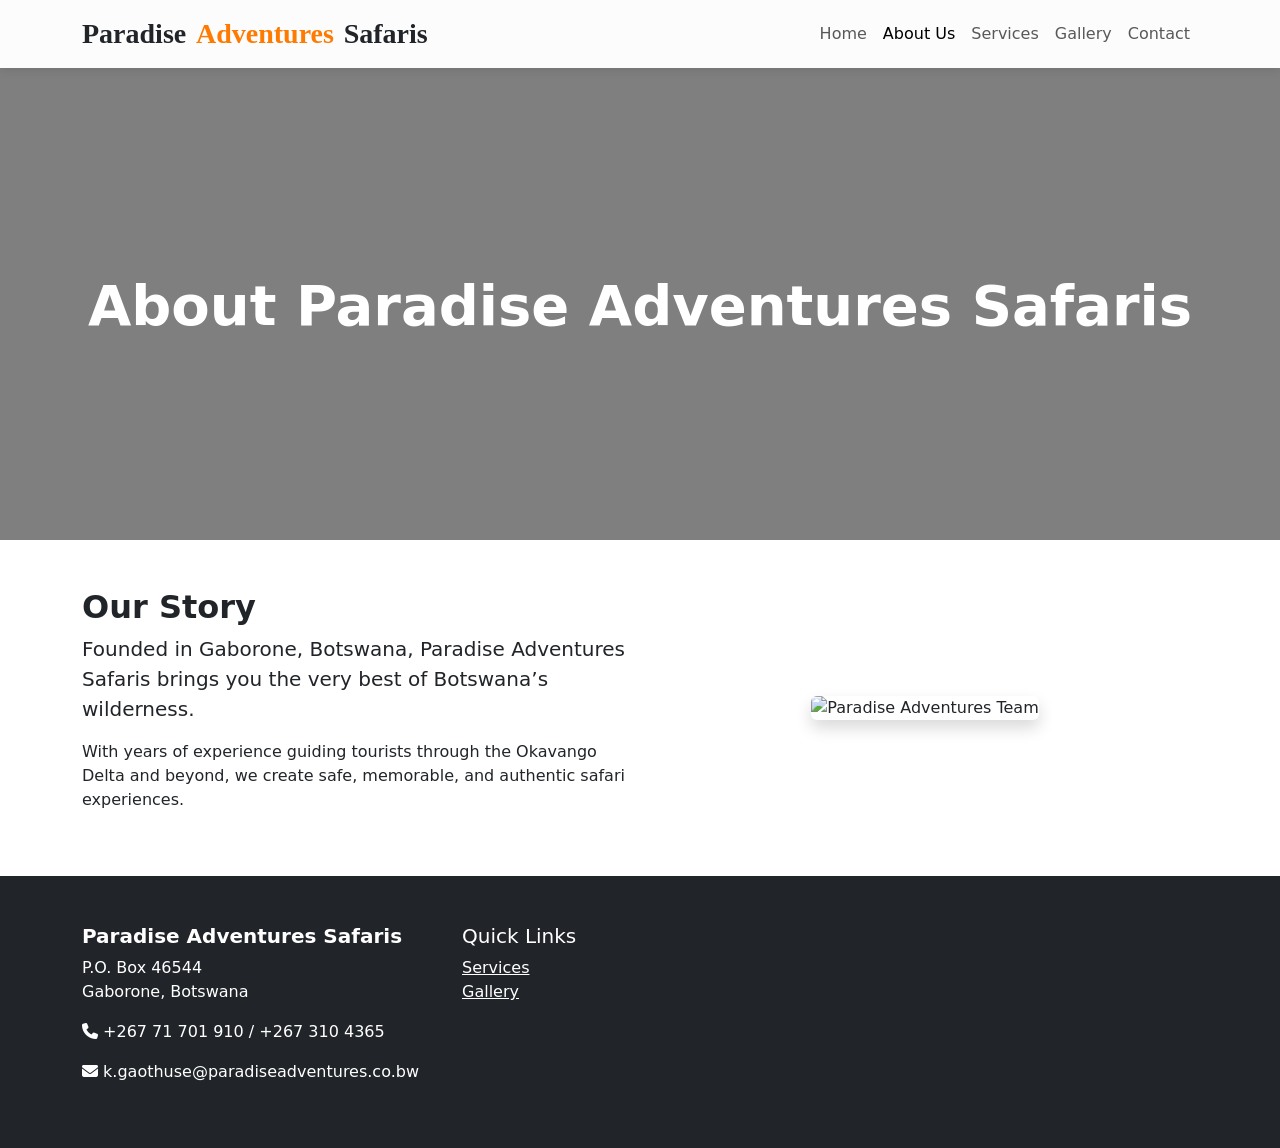
==== about.html @ 1bc7b532 "Large changes, Added Java code for verification on Contact page(Test Later) Slightly Revamped Every " ====
<!DOCTYPE html>
<html lang="en">
<head>
    <meta charset="UTF-8">
    <meta name="viewport" content="width=device-width, initial-scale=1.0">
    <title>About Us | Paradise Adventures Safaris</title>
    <link href="https://cdn.jsdelivr.net/npm/bootstrap@5.3.3/dist/css/bootstrap.min.css" rel="stylesheet">
    <link rel="stylesheet" href="styles.css">
    <link rel="stylesheet" href="https://cdnjs.cloudflare.com/ajax/libs/font-awesome/6.5.1/css/all.min.css">
</head>
<body>
    <!-- Navbar -->
    <nav class="navbar navbar-expand-lg fixed-top">
        <div class="container">
            <a class="navbar-brand fw-bold fs-3" href="index.html">
                <span class="text-dark">Paradise</span> 
                <span class="text-orange">Adventures</span> 
                <span class="text-dark">Safaris</span>
            </a>
            <button class="navbar-toggler" type="button" data-bs-toggle="collapse" data-bs-target="#navbarNav">
                <span class="navbar-toggler-icon"></span>
            </button>
            <div class="collapse navbar-collapse" id="navbarNav">
                <ul class="navbar-nav ms-auto">
                    <li class="nav-item"><a class="nav-link" href="index.html">Home</a></li>
                    <li class="nav-item"><a class="nav-link active" href="about.html">About Us</a></li>
                    <li class="nav-item"><a class="nav-link" href="services.html">Services</a></li>
                    <li class="nav-item"><a class="nav-link" href="gallery.html">Gallery</a></li>
                    <li class="nav-item"><a class="nav-link" href="contact.html">Contact</a></li>
                </ul>
            </div>
        </div>
    </nav>

    <!-- Hero - PLACE YOUR HERO IMAGE HERE -->
    <header class="hero d-flex align-items-center text-white" style="background: linear-gradient(rgba(0,0,0,0.5), rgba(0,0,0,0.5)), url('images/your-about-hero.jpg') center/cover no-repeat; min-height: 60vh;">
        <div class="container text-center">
            <h1 class="display-4 fw-bold">About Paradise Adventures Safaris</h1>
        </div>
    </header>

    <section class="py-5">
        <div class="container">
            <div class="row align-items-center">
                <div class="col-lg-6">
                    <h2 class="fw-bold">Our Story</h2>
                    <p class="lead">Founded in Gaborone, Botswana, Paradise Adventures Safaris brings you the very best of Botswana’s wilderness.</p>
                    <p>With years of experience guiding tourists through the Okavango Delta and beyond, we create safe, memorable, and authentic safari experiences.</p>
                </div>
                <div class="col-lg-6 text-center">
                    <!-- PLACE YOUR ABOUT PHOTO HERE -->
                    <img src="images/your-about-photo.jpg" alt="Paradise Adventures Team" class="img-fluid rounded shadow">
                </div>
            </div>
        </div>
    </section>

    <!-- Footer -->
    <footer class="bg-dark text-white py-5">
        <div class="container">
            <div class="row">
                <div class="col-md-4">
                    <h5 class="fw-bold">Paradise Adventures Safaris</h5>
                    <p>P.O. Box 46544<br>Gaborone, Botswana</p>
                    <p><i class="fas fa-phone"></i> +267 71 701 910 / +267 310 4365</p>
                    <p><i class="fas fa-envelope"></i> k.gaothuse@paradiseadventures.co.bw</p>
                </div>
                <div class="col-md-4">
                    <h5>Quick Links</h5>
                    <ul class="list-unstyled">
                        <li><a href="services.html" class="text-white">Services</a></li>
                        <li><a href="gallery.html" class="text-white">Gallery</a></li
---- styles.css ----
:root {
    --orange: #FF7A00;
}

body {
    font-family: 'Segoe UI', system-ui, sans-serif;
}

.text-orange { color: var(--orange) !important; }
.btn-orange {
    background-color: var(--orange);
    color: white;
    border: none;
}
.btn-orange:hover {
    background-color: #e66c00;
    color: white;
}

/* Navbar */
.navbar {
    background-color: rgba(255, 255, 255, 0.98);
    box-shadow: 0 2px 10px rgba(0, 0, 0, 0.1);
}
.navbar-brand span {
    font-family: 'Georgia', serif;
}

/* Hero */
.hero {
    background: linear-gradient(rgba(0, 0, 0, 0.5), rgba(0, 0, 0, 0.5)),
                url('https://picsum.photos/id/1015/1920/1080') center/cover no-repeat;
    min-height: 100vh;
    padding-top: 80px;
}

/* Responsive */
@media (max-width: 768px) {
    .hero h1 {
        font-size: 2.5rem;
    }
}

/* Footer */
footer a:hover {
    color: var(--orange) !important;
}
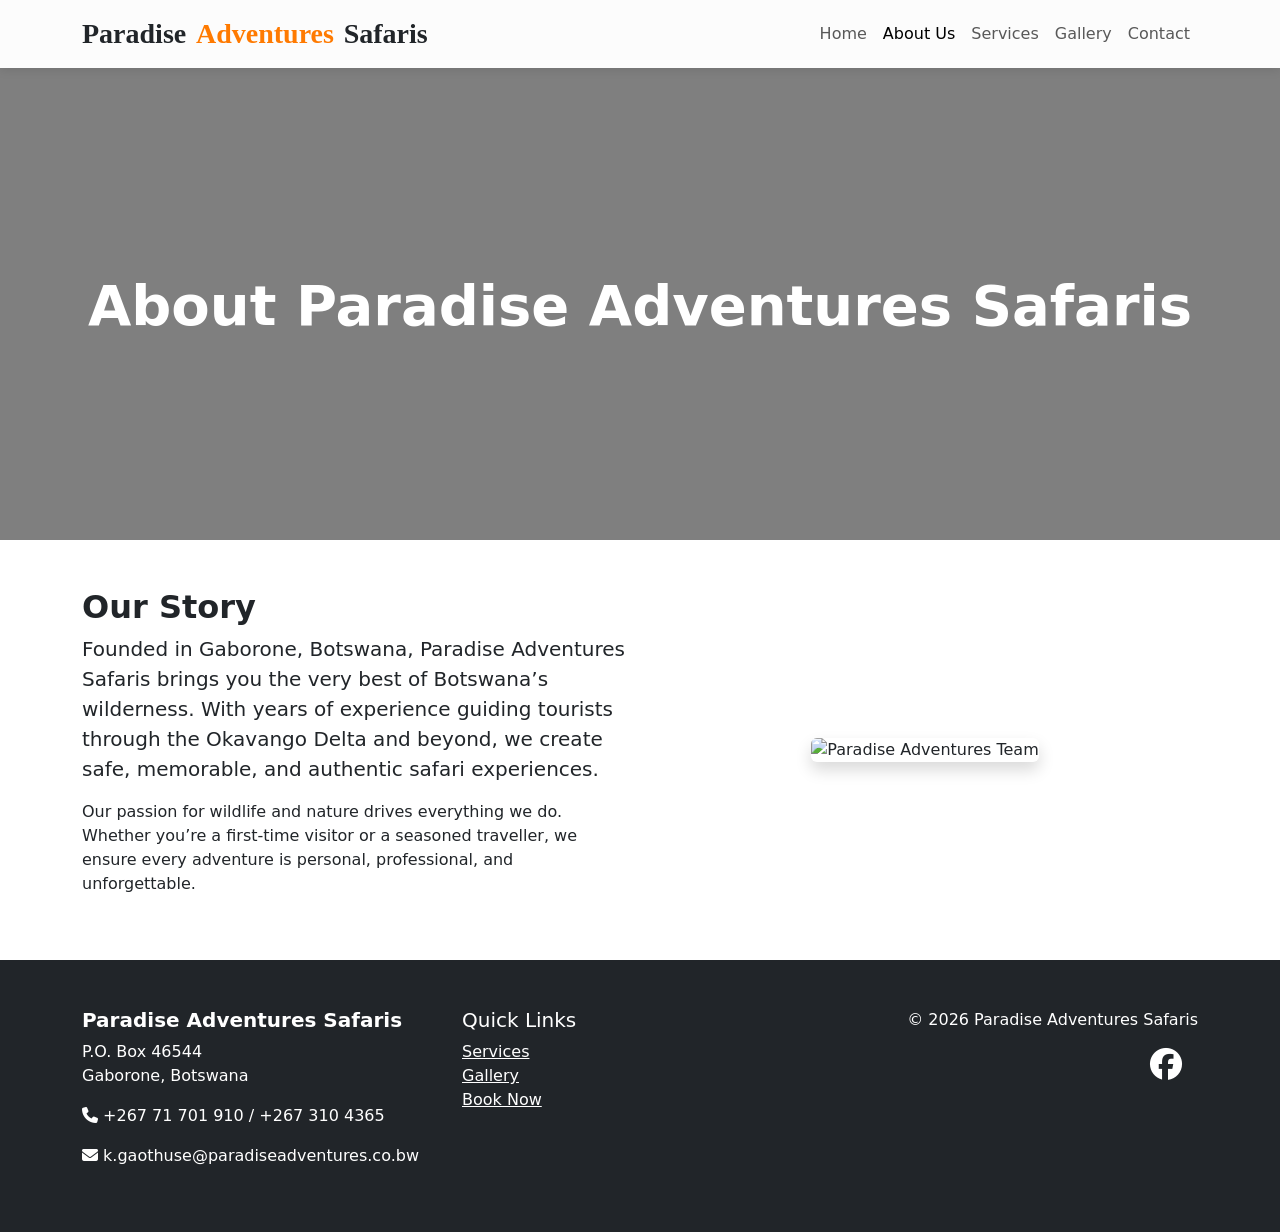
==== commit 86c4ed62: "Fas fix Test again" ====
--- a/about.html
+++ b/about.html
@@ -9,7 +9,6 @@
     <link rel="stylesheet" href="https://cdnjs.cloudflare.com/ajax/libs/font-awesome/6.5.1/css/all.min.css">
 </head>
 <body>
-    <!-- Navbar -->
     <nav class="navbar navbar-expand-lg fixed-top">
         <div class="container">
             <a class="navbar-brand fw-bold fs-3" href="index.html">
@@ -32,7 +31,6 @@
         </div>
     </nav>
 
-    <!-- Hero - PLACE YOUR HERO IMAGE HERE -->
     <header class="hero d-flex align-items-center text-white" style="background: linear-gradient(rgba(0,0,0,0.5), rgba(0,0,0,0.5)), url('images/your-about-hero.jpg') center/cover no-repeat; min-height: 60vh;">
         <div class="container text-center">
             <h1 class="display-4 fw-bold">About Paradise Adventures Safaris</h1>
@@ -44,18 +42,16 @@
             <div class="row align-items-center">
                 <div class="col-lg-6">
                     <h2 class="fw-bold">Our Story</h2>
-                    <p class="lead">Founded in Gaborone, Botswana, Paradise Adventures Safaris brings you the very best of Botswana’s wilderness.</p>
-                    <p>With years of experience guiding tourists through the Okavango Delta and beyond, we create safe, memorable, and authentic safari experiences.</p>
+                    <p class="lead">Founded in Gaborone, Botswana, Paradise Adventures Safaris brings you the very best of Botswana’s wilderness. With years of experience guiding tourists through the Okavango Delta and beyond, we create safe, memorable, and authentic safari experiences.</p>
+                    <p>Our passion for wildlife and nature drives everything we do. Whether you’re a first-time visitor or a seasoned traveller, we ensure every adventure is personal, professional, and unforgettable.</p>
                 </div>
                 <div class="col-lg-6 text-center">
-                    <!-- PLACE YOUR ABOUT PHOTO HERE -->
                     <img src="images/your-about-photo.jpg" alt="Paradise Adventures Team" class="img-fluid rounded shadow">
                 </div>
             </div>
         </div>
     </section>
 
-    <!-- Footer -->
     <footer class="bg-dark text-white py-5">
         <div class="container">
             <div class="row">
@@ -69,4 +65,19 @@
                     <h5>Quick Links</h5>
                     <ul class="list-unstyled">
                         <li><a href="services.html" class="text-white">Services</a></li>
-                        <li><a href="gallery.html" class="text-white">Gallery</a></li+                        <li><a href="gallery.html" class="text-white">Gallery</a></li>
+                        <li><a href="contact.html" class="text-white">Book Now</a></li>
+                    </ul>
+                </div>
+                <div class="col-md-4 text-md-end">
+                    <p>&copy; 2026 Paradise Adventures Safaris</p>
+                    <a href="#" class="text-white me-3"><i class="fab fa-facebook fa-2x"></i></a>
+                </div>
+            </div>
+        </div>
+    </footer>
+
+    <script src="https://cdn.jsdelivr.net/npm/bootstrap@5.3.3/dist/js/bootstrap.bundle.min.js"></script>
+    <script src="script.js"></script>
+</body>
+</html>
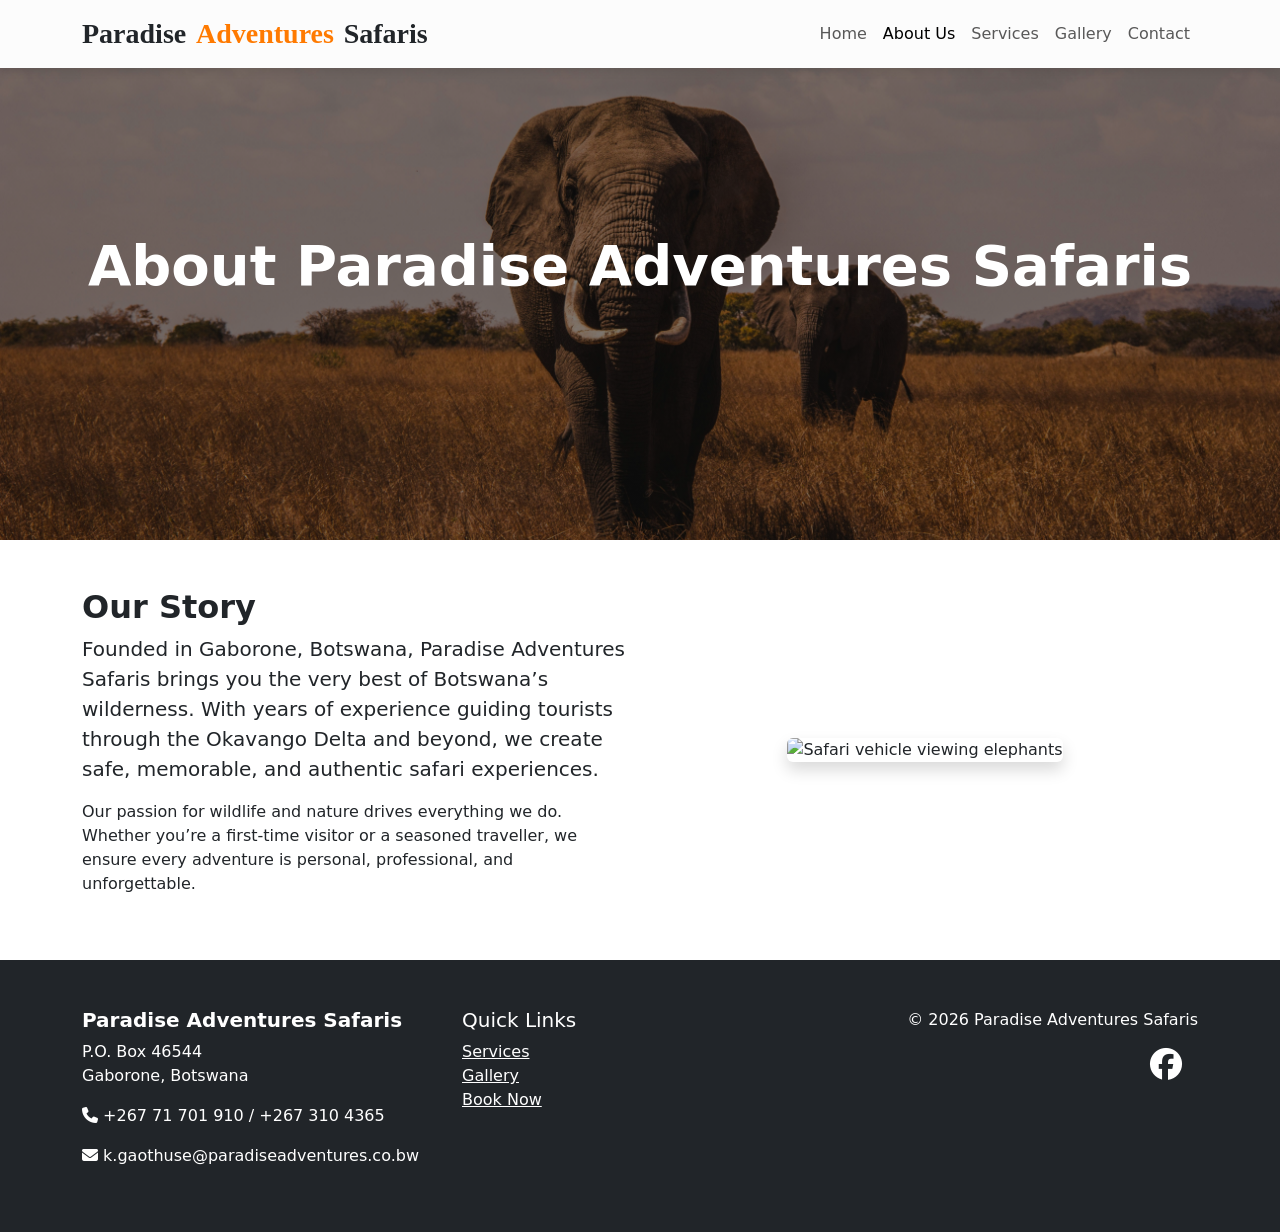
==== commit ff845306: "Placed Images into spaces,Will Try add more/newwer ones later" ====
--- a/about.html
+++ b/about.html
@@ -31,7 +31,7 @@
         </div>
     </nav>
 
-    <header class="hero d-flex align-items-center text-white" style="background: linear-gradient(rgba(0,0,0,0.5), rgba(0,0,0,0.5)), url('images/your-about-hero.jpg') center/cover no-repeat; min-height: 60vh;">
+    <header class="hero d-flex align-items-center text-white" style="background: linear-gradient(rgba(0,0,0,0.5), rgba(0,0,0,0.5)), url('images/aj-robsin-BuQ1RZckYW4-unsplash.jpg') center/cover no-repeat; min-height: 60vh;">
         <div class="container text-center">
             <h1 class="display-4 fw-bold">About Paradise Adventures Safaris</h1>
         </div>
@@ -46,7 +46,7 @@
                     <p>Our passion for wildlife and nature drives everything we do. Whether you’re a first-time visitor or a seasoned traveller, we ensure every adventure is personal, professional, and unforgettable.</p>
                 </div>
                 <div class="col-lg-6 text-center">
-                    <img src="images/your-about-photo.jpg" alt="Paradise Adventures Team" class="img-fluid rounded shadow">
+                    <img src="images/redcharlie-nf7W_hn6DKQ-unsplash.jpg" alt="Safari vehicle viewing elephants" class="img-fluid rounded shadow">
                 </div>
             </div>
         </div>
@@ -80,4 +80,4 @@
     <script src="https://cdn.jsdelivr.net/npm/bootstrap@5.3.3/dist/js/bootstrap.bundle.min.js"></script>
     <script src="script.js"></script>
 </body>
-</html>+</html>
--- a/styles.css
+++ b/styles.css
@@ -28,10 +28,40 @@
 
 /* Hero */
 .hero {
-    background: linear-gradient(rgba(0, 0, 0, 0.5), rgba(0, 0, 0, 0.5)),
-                url('https://picsum.photos/id/1015/1920/1080') center/cover no-repeat;
+    min-height: 100vh;
+}
+
+.hero-image-container {
+    position: absolute;
+    inset: 0;
+    z-index: 0;
+}
+
+.hero-image-container::after {
+    content: "";
+    position: absolute;
+    inset: 0;
+    background: rgba(0, 0, 0, 0.45);
+}
+
+.hero-bg-img {
+    width: 100%;
+    height: 100%;
+    object-fit: cover;
+    object-position: center;
+    display: block;
+}
+
+.hero-content {
     min-height: 100vh;
     padding-top: 80px;
+    z-index: 1;
+}
+
+.gallery-img {
+    width: 100%;
+    height: 260px;
+    object-fit: cover;
 }
 
 /* Responsive */
@@ -42,6 +72,18 @@
 }
 
 /* Footer */
+footer {
+    overflow-wrap: anywhere;
+}
+
+footer .row {
+    row-gap: 2rem;
+}
+
+footer a {
+    display: inline-block;
+}
+
 footer a:hover {
     color: var(--orange) !important;
-}+}
